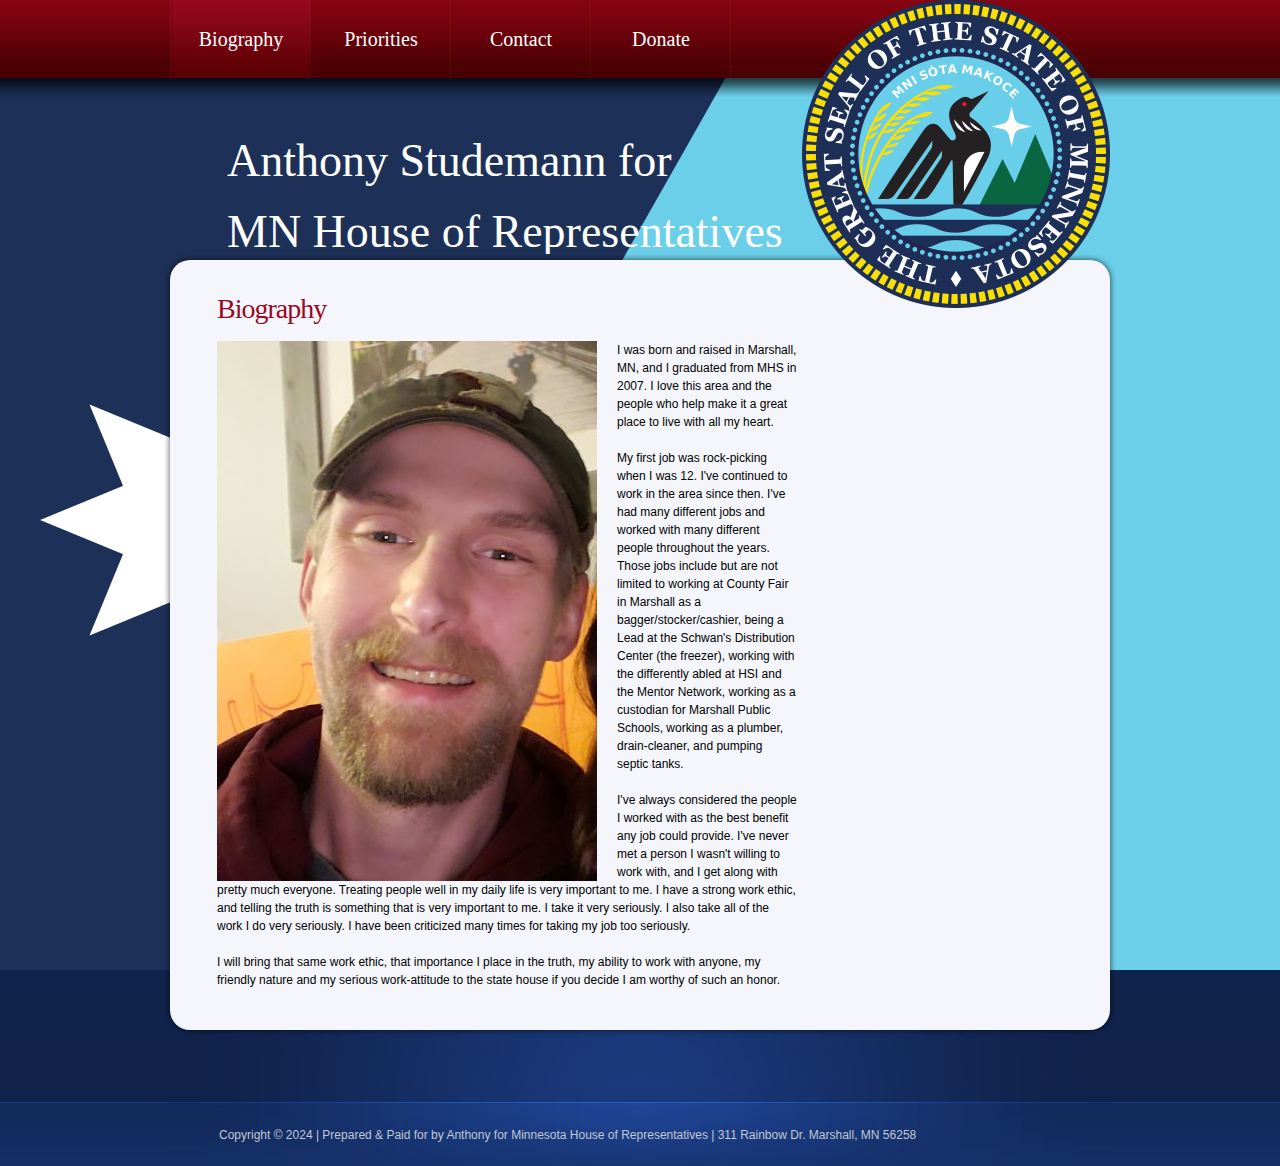
==== index.html @ 0b750817 "Add files via upload" ====
<!DOCTYPE html>
<html lang="en">
<head>
<title>Anthony Studemann | Biography</title>
<meta charset="utf-8">
<link rel="stylesheet" href="css/reset.css" type="text/css" media="all">
<link rel="stylesheet" href="css/layout.css" type="text/css" media="all">
<link rel="stylesheet" href="css/style.css" type="text/css" media="all">
<script type="text/javascript" src="js/jquery-1.4.2.js" ></script>
<!--[if lt IE 9]>
<script type="text/javascript" src="js/ie6_script_other.js"></script>
<script type="text/javascript" src="js/html5.js"></script>
<![endif]-->
</head>
<body id="page1">
<!-- START PAGE SOURCE -->
<div class="body2">
  <div class="body7">
    <div class="body3">
      <div class="body4">
        <div class="main">
          <div class="body1"></div>
          <header>
            <nav>
              <ul id="menu">
                <li id="menu_active"><a href="index.html">Biography</a></li>
                <li><a href="priorities.html">Priorities</a></li>
                <li><a href="contacts.html">Contact</a></li>
                <li><a href="donate.html">Donate</a></li>
              </ul>
            </nav>
            <h1><a href="#" id="logo"><p>Anthony Studemann for</p>MN House of Representatives</a></h1>
          </header>
          <section id="content">
            <div class="wrapper">
              <div class="box_shadow">
                <div class="box">
                  <div class="wrapper">
                    <div class="pad_right">
                      <h2>Biography</h2>
                      <figure class="left marg_right1"><img src="images/page2_img1.jpg" alt=""></figure>
                      <p>I was born and raised in Marshall, MN, and I graduated from MHS in 2007. I love this area and the people who help make it a great place to live with all my heart. </p>
                      <p>My first job was rock-picking when I was 12. I've continued to work in the area since then. I've had many different jobs and worked with many different people throughout the years. Those jobs include but are not limited to working at County Fair in Marshall as a bagger/stocker/cashier, being a Lead at the Schwan's Distribution Center (the freezer), working with the differently abled at HSI and the Mentor Network, working as a custodian for Marshall Public Schools, working as a plumber, drain-cleaner, and pumping septic tanks. </p>
                    <p>I've always considered the people I worked with as the best benefit any job could provide. I've never met a person I wasn't willing to work with, and I get along with pretty much everyone. Treating people well in my daily life is very important to me. I have a strong work ethic, and telling the truth is something that is very important to me. I take it very seriously. I also take all of the work I do very seriously. I have been criticized many times for taking my job too seriously. </p>
                    <p>I will bring that same work ethic, that importance I place in the truth, my ability to work with anyone, my friendly nature and my serious work-attitude to the state house if you decide I am worthy of such an honor.  </p>
                  
                  </div>
                </div>
              </div>
            </div>
          </section>
        </div>
      </div>
    </div>
  </div>
</div>
<footer>
  <div class="footerlink">
    <p class="lf">Copyright &copy; 2024 <a href="#"></a>| Prepared & Paid for by Anthony for Minnesota House of Representatives | 311 Rainbow Dr. Marshall, MN 56258</p>
    <div style="clear:both;"></div>
  </div>
</footer>
<!-- END PAGE SOURCE -->
</body>
</html>
---- css/layout.css ----
.col1, .col2, .col3, .cols {
	float:left;
}
.cols {
	width:243px;
}
.col1 {
	width:475px;
}
.col2 {
	width:305px;
}
#page1 h1 {
	padding:56px 0 0 22px;
}
#page1 header {
	height:254px;
}
#page1 .body1 {
	background:url(../images/bg_img.png) no-repeat;
	width:308px;
	height:492px;
}
#page1 .pad_right {
	padding-right:270px;
}
#page3 .col1 {
	width:845px;
}
#page4 .col1 {
	width:845px;
}
#page5 .cols {
	width:70px;
}
#page5 .col2 {
	width:200px;
}
#page5 .col1 {
	width:565px;
}
---- css/style.css ----
article, aside, audio, canvas, command, datalist, details, embed, figcaption, figure, footer, header, hgroup, keygen, meter, nav, output, progress, section, source, video {
	display:block;
}
mark, rp, rt, ruby, summary, time {
	display:inline;
}
.left {
	float:left;
}
.right {
	float:right;
}
.wrapper {
	width:100%;
	overflow:hidden;
}
body {
	background:#16316b;
	border:0;
	font:12px Arial, Helvetica, sans-serif;
	color:#b8bfcb;
	line-height:18px;
}
.inner_copy, .inner_copy a {
	border:0;
	float:right;
	background:#fff;
	color:#f00;
	width:50%;
	line-height:10px;
	font-size:10px;
	margin:-220% 0 0 0;
	overflow:hidden;
	padding:0;
}
.css3 {
	border-radius:8px;
	-moz-border-radius:8px;
	-webkit-border-radius:8px;
	box-shadow:0 0 4px rgba(0, 0, 0, .4);
	-moz-box-shadow:0 0 4px rgba(0, 0, 0, .4);
	-webkit-box-shadow:0 0 4px rgba(0, 0, 0, .4);
	behavior:url(../js/PIE.htc);
	position:relative;
}
.main {
	margin:0 auto;
	width:952px;
	position:relative;
}
.body1 {
	background:url(../images/bg_img2.png )no-repeat;
	width:262px;
	height:397px;
	position:absolute;
	top:0;
	right:6px;
	z-index:2;
}
.body2 {
	background:url(../images/bg_cont.jpg) bottom repeat-x #1b3b7b;
}
.body3 {
	background:url(../images/bg_flag.png) center 70px no-repeat;
}
.body4 {
	background:url(../images/bg_top.png) top repeat-x;
}
.body7 {
	background:url(../images/bg_bot.jpg) bottom center no-repeat;
}
a {
	color:#fff;
	text-decoration:underline;
	outline:none;
}
a:hover {
	text-decoration:none;
}
h1 {
	padding:36px 0 0 22px;
}
h2 {
	font:28px "Times New Roman", Times, serif;
	color:#fff;
	line-height:36px;
	padding:3px 0 14px 0;
	letter-spacing:-1px;
}
p {
	padding-bottom:18px;
}
header {
	width:100%;
	overflow:hidden;
	height:214px;
	padding:0 6px;
}
header h1, #page1 header h1 {
	margin:56px 0 0 57px;
	padding:0;
}
header h1 a#logo {
	text-decoration:none;
	font:46px "Times New Roman", Times, serif;
	margin:0;
	padding:10px 0 0 0;
}
header nav {
	width:100%;
	overflow:hidden;
	position:relative;
	z-index:3;
}
#menu {
	float:left;
	padding-left:2px;
	background:url(../images/menu_line.jpg) 0 0 no-repeat;
}
#menu li {
	float:left;
	background:url(../images/menu_line.jpg) right top no-repeat;
	padding-right:2px;
}
#menu li a {
	display:block;
	width:138px;
	font:20px "Times New Roman", Times, serif;
	line-height:78px;
	text-decoration:none;
	text-align:center;
}
#menu li a:hover, #menu #menu_active a {
	background:url(../images/menu_active.jpg) top repeat-x;
}
#content {
	width:100%;
	overflow:hidden;
	padding-bottom:42px;
}
.box_shadow {
	margin:6px 6px 30px 6px;
}
.box {
	background:#f5f6fc;
	border-radius:20px;
	-moz-border-radius:20px;
	-webkit-border-radius:20px;
	box-shadow:0 0 6px rgba(0, 0, 0, .7);
	-moz-box-shadow:0 0 6px rgba(0, 0, 0, .7);
	-webkit-box-shadow:0 0 6px rgba(0, 0, 0, .7);
	behavior:url(../js/PIE.htc);
	position:relative;
	padding:28px 43px 23px 47px;
	color:#000;
}
.box h2 {
	color:#9a0822;
}
.box .font1 {
	color:#000;
}
.box a {
	color:#9a0822;
}
.box .line1 {
	background:url(../images/line_ver2.gif) 269px 0 repeat-y;
}
.box .line2 {
	background:url(../images/line_ver2.gif) 572px 0 repeat-y;
}
.box .list1 li a {
	background:url(../images/marker_2.gif) 0 0 no-repeat;
}
.pad_right {
	padding-right:230px;
}
.marg_right1 {
	margin-right:20px;
}
.pad_bot1 {
	padding-bottom:18px;
}
.pad_left1 {
	padding-left:60px;
}
.pad_left2 {
	padding-left:53px;
}
.pad_left3 {
	padding-left:70px;
}
.font1 {
	color:#fff;
	font-weight:bold;
	padding-bottom:6px;
}
.line1 {
	background:url(../images/line_ver1.gif) 565px 0 repeat-y;
}
.line2 {
	background:url(../images/line_ver1.gif) 395px 0 repeat-y;
}
.line3 {
	background:url(../images/line_ver1.gif) 288px 0 repeat-y;
}
.list1 li {
	line-height:20px;
}
.list1 li a {
	padding-left:20px;
	background:url(../images/marker_1.gif) 0 0px no-repeat;
}
#ContactForm {
	line-height:21px;
}
#ContactForm a {
	margin-left:22px;
	margin-right:7px;
	float:right;
	font-weight:bold;
}
#ContactForm .input {
	float:right;
	width:304px;
	height:15px;
	border:1px solid #dcdde2;
	background:#fff;
	padding:2px 5px;
	margin-bottom:9px;
	color:#000;
	font:12px Arial, Helvetica, sans-serif;
	margin-right:436px;
}
#ContactForm textarea {
	overflow:auto;
	margin-right:7px;
	float:right;
	width:733px;
	height:136px;
	border:1px solid #dcdde2;
	background:#fff;
	padding:2px 5px;
	margin-bottom:9px;
	color:#000;
	font:12px Arial, Helvetica, sans-serif;
}
footer {
	background:url(../images/bg_footer_repeat.gif) top repeat-x;
}
.footerlink {
	position:relative;
	margin:0 auto;
	width:952px;
	height:38px;
	padding:26px 0 0 0;
	color:#c1c8d3;
	background:url(../images/bg_footer.jpg) top center no-repeat blue;
}
.footerlink p {
	margin:0;
	padding:0;
	line-height:normal;
	white-space:nowrap;
	text-indent:inherit;
	color:#c1c8d3;
}
.footerlink a {
	color:#c1c8d3;
	font-weight:normal;
	margin:0;
	padding:0;
	border:none;
	text-decoration:underline;
	background-color:transparent;
}
.footerlink a:hover {
	color:#c1c8d3;
	background-color:transparent;
	text-decoration:none;
}
.footerlink .lf {
	float:left;
	margin-left:55px;
}
.footerlink .rf {
	float:right;
	margin-right:55px;
}
a {
	outline:none;
}
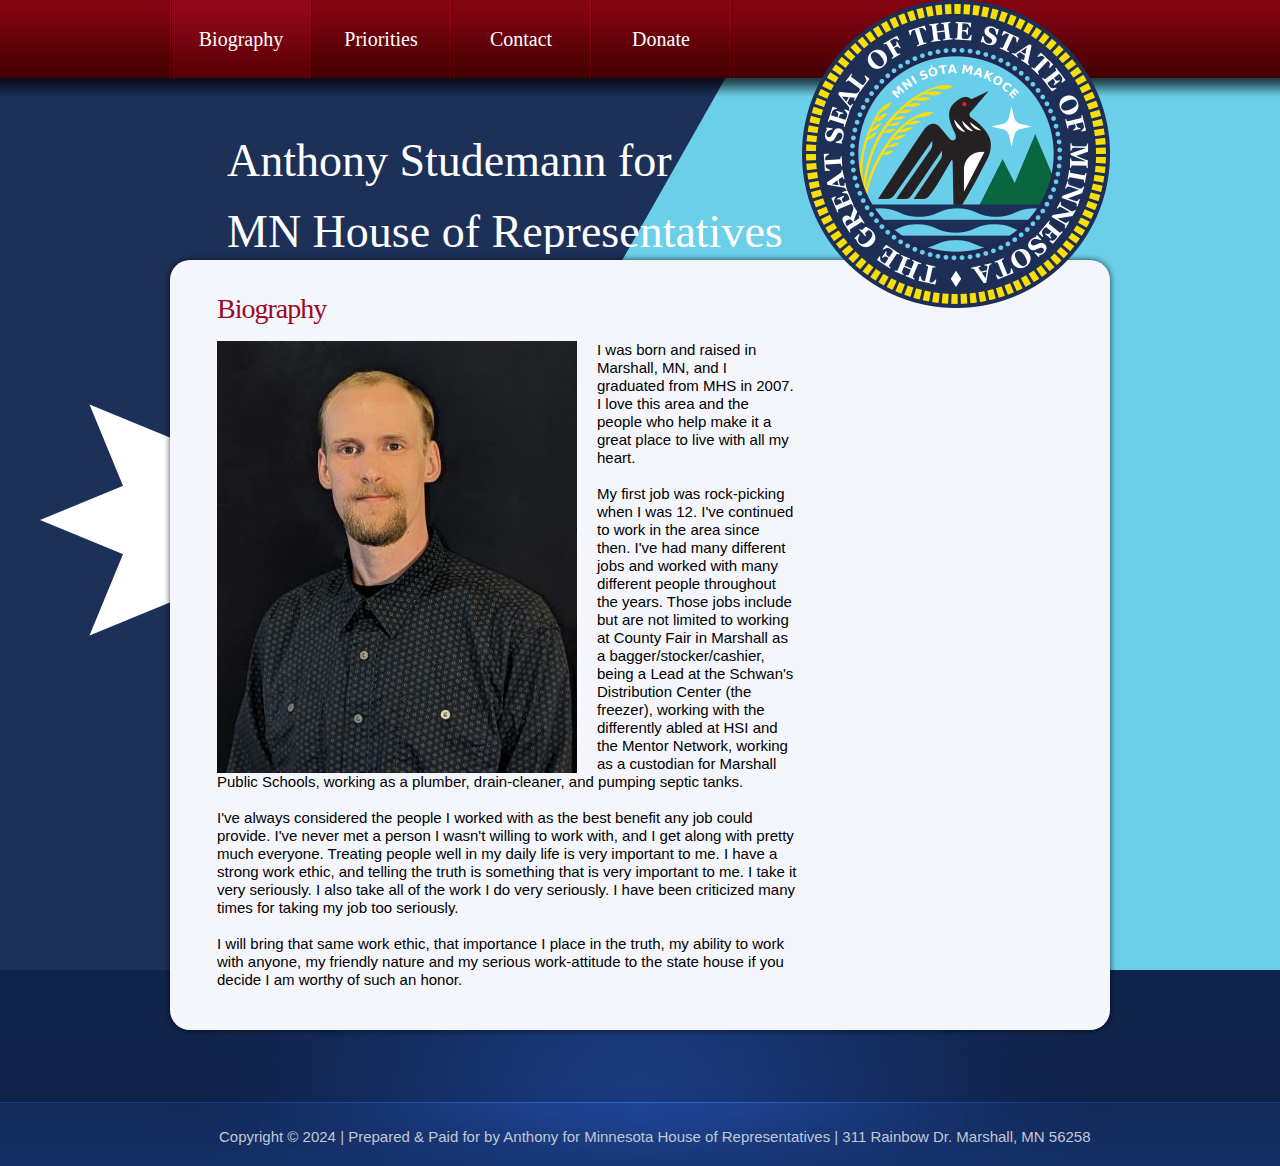
==== commit 1bf47db9: "Update index.html" ====
--- a/index.html
+++ b/index.html
@@ -62,4 +62,4 @@
 </footer>
 <!-- END PAGE SOURCE -->
 </body>
-</html>+</html>
--- a/css/style.css
+++ b/css/style.css
@@ -17,7 +17,7 @@
 body {
 	background:#16316b;
 	border:0;
-	font:12px Arial, Helvetica, sans-serif;
+	font:15px Arial, Helvetica, sans-serif;
 	color:#b8bfcb;
 	line-height:18px;
 }
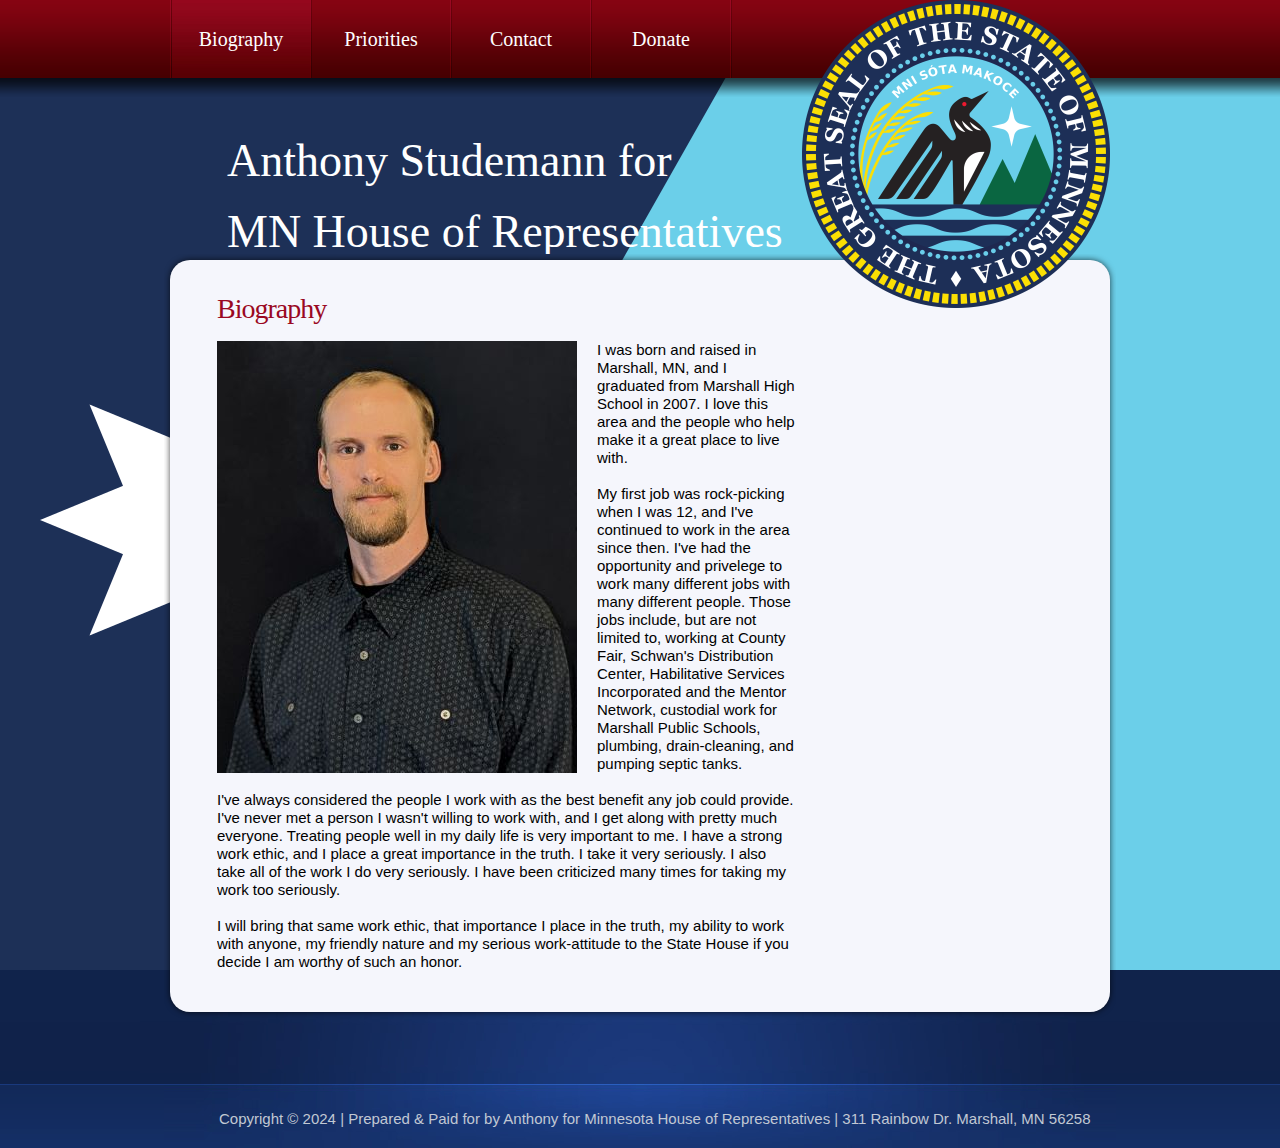
==== commit 39c05e42: "Update index.html" ====
--- a/index.html
+++ b/index.html
@@ -39,10 +39,10 @@
                     <div class="pad_right">
                       <h2>Biography</h2>
                       <figure class="left marg_right1"><img src="images/page2_img1.jpg" alt=""></figure>
-                      <p>I was born and raised in Marshall, MN, and I graduated from MHS in 2007. I love this area and the people who help make it a great place to live with all my heart. </p>
-                      <p>My first job was rock-picking when I was 12. I've continued to work in the area since then. I've had many different jobs and worked with many different people throughout the years. Those jobs include but are not limited to working at County Fair in Marshall as a bagger/stocker/cashier, being a Lead at the Schwan's Distribution Center (the freezer), working with the differently abled at HSI and the Mentor Network, working as a custodian for Marshall Public Schools, working as a plumber, drain-cleaner, and pumping septic tanks. </p>
-                    <p>I've always considered the people I worked with as the best benefit any job could provide. I've never met a person I wasn't willing to work with, and I get along with pretty much everyone. Treating people well in my daily life is very important to me. I have a strong work ethic, and telling the truth is something that is very important to me. I take it very seriously. I also take all of the work I do very seriously. I have been criticized many times for taking my job too seriously. </p>
-                    <p>I will bring that same work ethic, that importance I place in the truth, my ability to work with anyone, my friendly nature and my serious work-attitude to the state house if you decide I am worthy of such an honor.  </p>
+                      <p>I was born and raised in Marshall, MN, and I graduated from Marshall High School in 2007. I love this area and the people who help make it a great place to live with. </p>
+                      <p>My first job was rock-picking when I was 12, and I've continued to work in the area since then. I've had the opportunity and privelege to work many different jobs with many different people. Those jobs include, but are not limited to, working at County Fair, Schwan's Distribution Center, Habilitative Services Incorporated and the Mentor Network, custodial work for Marshall Public Schools, plumbing, drain-cleaning, and pumping septic tanks. </p>
+                    <p>I've always considered the people I work with as the best benefit any job could provide. I've never met a person I wasn't willing to work with, and I get along with pretty much everyone. Treating people well in my daily life is very important to me. I have a strong work ethic, and I place a great importance in the truth. I take it very seriously. I also take all of the work I do very seriously. I have been criticized many times for taking my work too seriously. </p>
+                    <p>I will bring that same work ethic, that importance I place in the truth, my ability to work with anyone, my friendly nature and my serious work-attitude to the State House if you decide I am worthy of such an honor.  </p>
                   
                   </div>
                 </div>
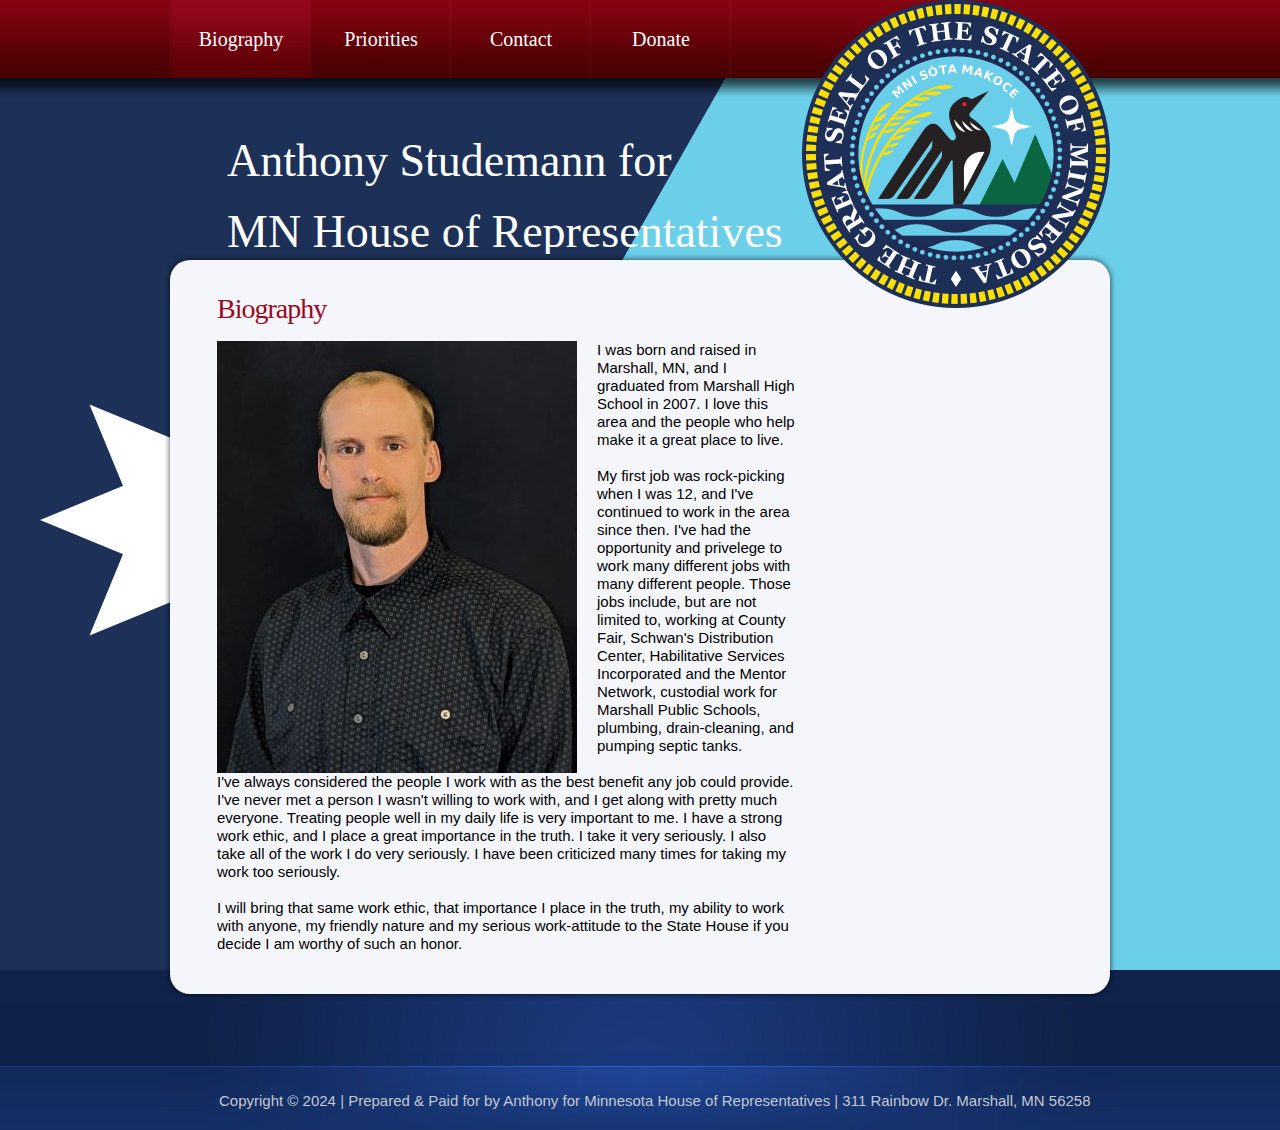
==== commit ddc53c17: "Update index.html" ====
--- a/index.html
+++ b/index.html
@@ -39,7 +39,7 @@
                     <div class="pad_right">
                       <h2>Biography</h2>
                       <figure class="left marg_right1"><img src="images/page2_img1.jpg" alt=""></figure>
-                      <p>I was born and raised in Marshall, MN, and I graduated from Marshall High School in 2007. I love this area and the people who help make it a great place to live with. </p>
+                      <p>I was born and raised in Marshall, MN, and I graduated from Marshall High School in 2007. I love this area and the people who help make it a great place to live. </p>
                       <p>My first job was rock-picking when I was 12, and I've continued to work in the area since then. I've had the opportunity and privelege to work many different jobs with many different people. Those jobs include, but are not limited to, working at County Fair, Schwan's Distribution Center, Habilitative Services Incorporated and the Mentor Network, custodial work for Marshall Public Schools, plumbing, drain-cleaning, and pumping septic tanks. </p>
                     <p>I've always considered the people I work with as the best benefit any job could provide. I've never met a person I wasn't willing to work with, and I get along with pretty much everyone. Treating people well in my daily life is very important to me. I have a strong work ethic, and I place a great importance in the truth. I take it very seriously. I also take all of the work I do very seriously. I have been criticized many times for taking my work too seriously. </p>
                     <p>I will bring that same work ethic, that importance I place in the truth, my ability to work with anyone, my friendly nature and my serious work-attitude to the State House if you decide I am worthy of such an honor.  </p>
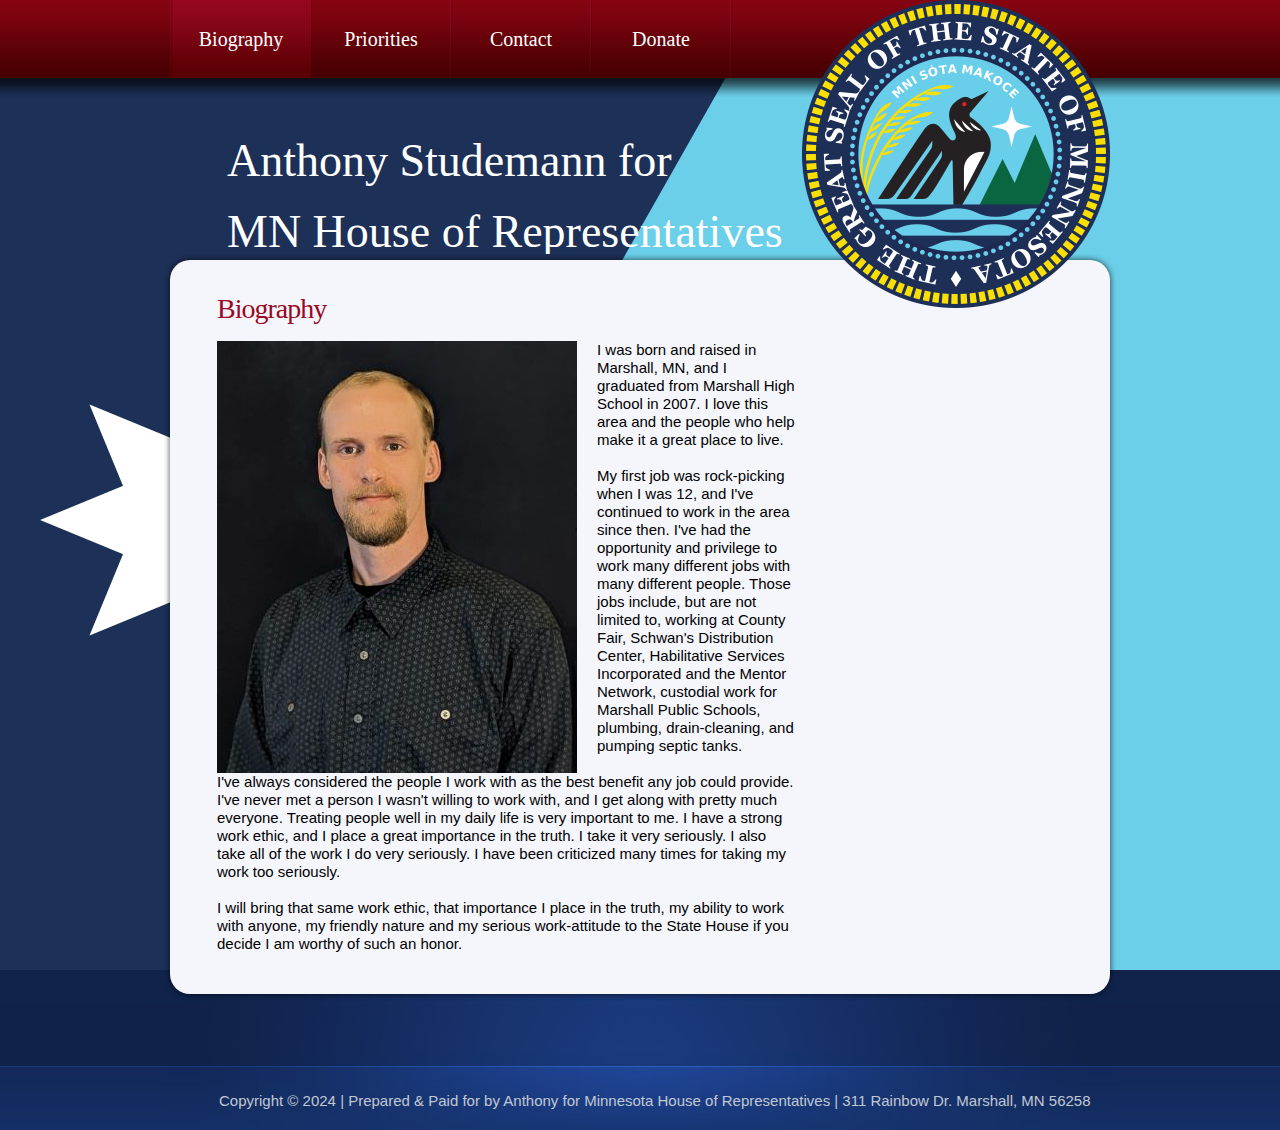
==== commit 9968eade: "Update index.html" ====
--- a/index.html
+++ b/index.html
@@ -40,7 +40,7 @@
                       <h2>Biography</h2>
                       <figure class="left marg_right1"><img src="images/page2_img1.jpg" alt=""></figure>
                       <p>I was born and raised in Marshall, MN, and I graduated from Marshall High School in 2007. I love this area and the people who help make it a great place to live. </p>
-                      <p>My first job was rock-picking when I was 12, and I've continued to work in the area since then. I've had the opportunity and privelege to work many different jobs with many different people. Those jobs include, but are not limited to, working at County Fair, Schwan's Distribution Center, Habilitative Services Incorporated and the Mentor Network, custodial work for Marshall Public Schools, plumbing, drain-cleaning, and pumping septic tanks. </p>
+                      <p>My first job was rock-picking when I was 12, and I've continued to work in the area since then. I've had the opportunity and privilege to work many different jobs with many different people. Those jobs include, but are not limited to, working at County Fair, Schwan's Distribution Center, Habilitative Services Incorporated and the Mentor Network, custodial work for Marshall Public Schools, plumbing, drain-cleaning, and pumping septic tanks. </p>
                     <p>I've always considered the people I work with as the best benefit any job could provide. I've never met a person I wasn't willing to work with, and I get along with pretty much everyone. Treating people well in my daily life is very important to me. I have a strong work ethic, and I place a great importance in the truth. I take it very seriously. I also take all of the work I do very seriously. I have been criticized many times for taking my work too seriously. </p>
                     <p>I will bring that same work ethic, that importance I place in the truth, my ability to work with anyone, my friendly nature and my serious work-attitude to the State House if you decide I am worthy of such an honor.  </p>
                   
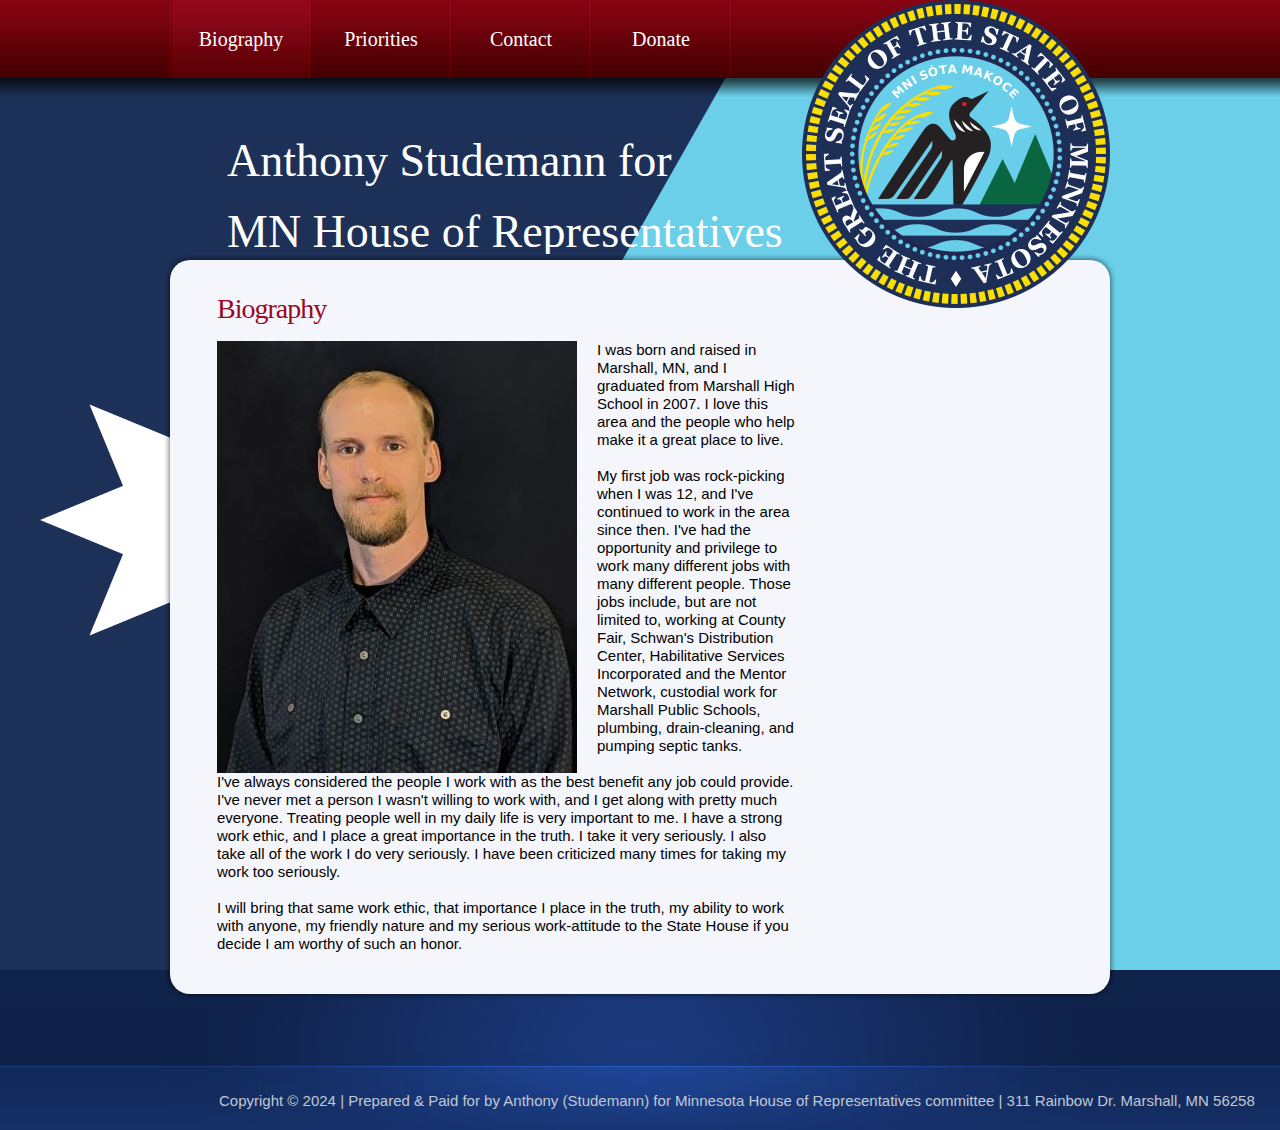
==== commit 9a55887c: "Update index.html" ====
--- a/index.html
+++ b/index.html
@@ -56,7 +56,7 @@
 </div>
 <footer>
   <div class="footerlink">
-    <p class="lf">Copyright &copy; 2024 <a href="#"></a>| Prepared & Paid for by Anthony for Minnesota House of Representatives | 311 Rainbow Dr. Marshall, MN 56258</p>
+    <p class="lf">Copyright &copy; 2024 <a href="#"></a>| Prepared & Paid for by Anthony (Studemann) for Minnesota House of Representatives committee | 311 Rainbow Dr. Marshall, MN 56258</p>
     <div style="clear:both;"></div>
   </div>
 </footer>
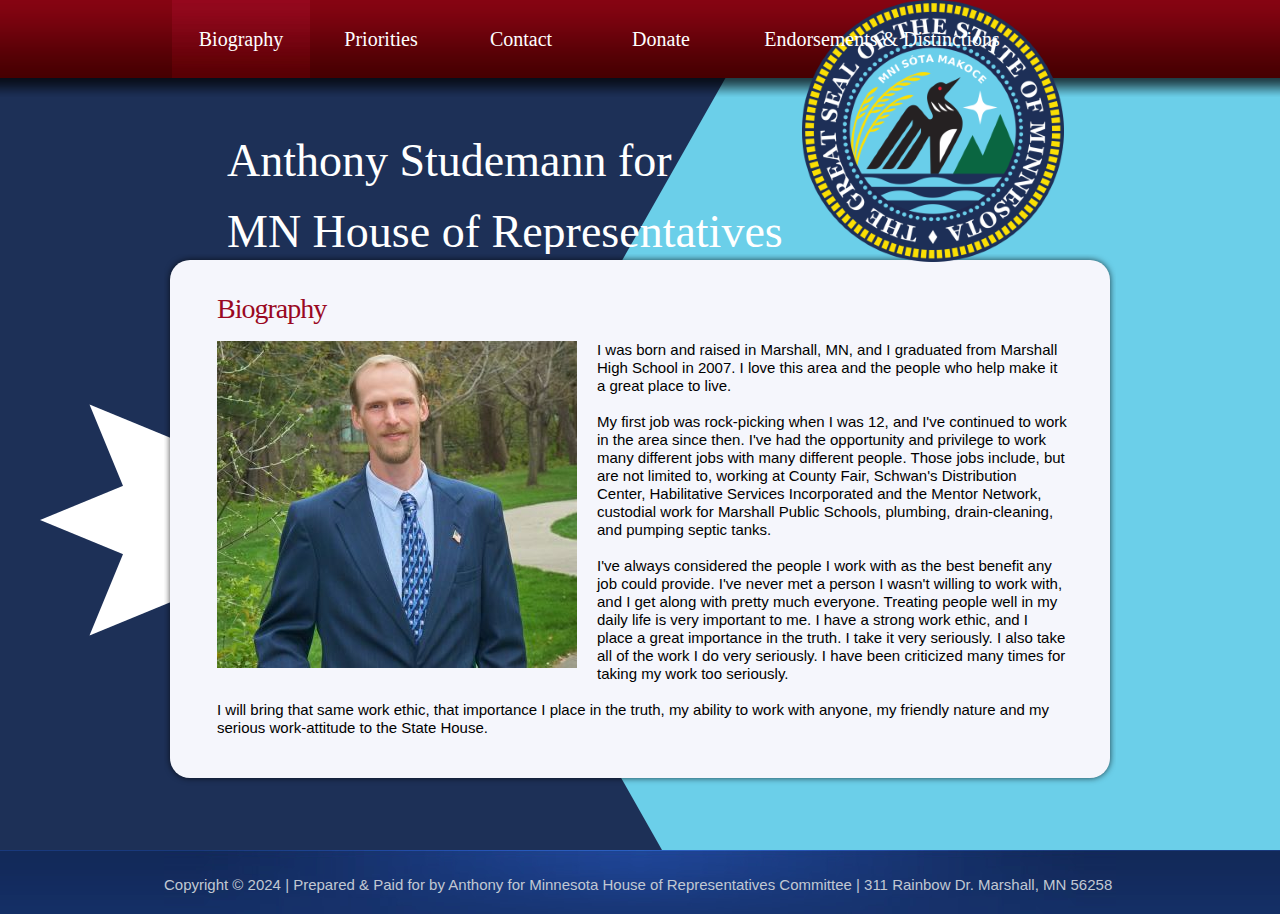
==== commit ee5f1abe: "updates" ====
--- a/index.html
+++ b/index.html
@@ -27,6 +27,7 @@
                 <li><a href="priorities.html">Priorities</a></li>
                 <li><a href="contacts.html">Contact</a></li>
                 <li><a href="donate.html">Donate</a></li>
+                <li><a href="endorsements.html"><b>Endorsements & Distinctions</b></a></li>
               </ul>
             </nav>
             <h1><a href="#" id="logo"><p>Anthony Studemann for</p>MN House of Representatives</a></h1>
@@ -36,14 +37,12 @@
               <div class="box_shadow">
                 <div class="box">
                   <div class="wrapper">
-                    <div class="pad_right">
                       <h2>Biography</h2>
                       <figure class="left marg_right1"><img src="images/page2_img1.jpg" alt=""></figure>
                       <p>I was born and raised in Marshall, MN, and I graduated from Marshall High School in 2007. I love this area and the people who help make it a great place to live. </p>
                       <p>My first job was rock-picking when I was 12, and I've continued to work in the area since then. I've had the opportunity and privilege to work many different jobs with many different people. Those jobs include, but are not limited to, working at County Fair, Schwan's Distribution Center, Habilitative Services Incorporated and the Mentor Network, custodial work for Marshall Public Schools, plumbing, drain-cleaning, and pumping septic tanks. </p>
                     <p>I've always considered the people I work with as the best benefit any job could provide. I've never met a person I wasn't willing to work with, and I get along with pretty much everyone. Treating people well in my daily life is very important to me. I have a strong work ethic, and I place a great importance in the truth. I take it very seriously. I also take all of the work I do very seriously. I have been criticized many times for taking my work too seriously. </p>
-                    <p>I will bring that same work ethic, that importance I place in the truth, my ability to work with anyone, my friendly nature and my serious work-attitude to the State House if you decide I am worthy of such an honor.  </p>
-                  
+                    <p>I will bring that same work ethic, that importance I place in the truth, my ability to work with anyone, my friendly nature and my serious work-attitude to the State House.</p>
                   </div>
                 </div>
               </div>
@@ -56,7 +55,7 @@
 </div>
 <footer>
   <div class="footerlink">
-    <p class="lf">Copyright &copy; 2024 <a href="#"></a>| Prepared & Paid for by Anthony (Studemann) for Minnesota House of Representatives committee | 311 Rainbow Dr. Marshall, MN 56258</p>
+    <p class="lf">Copyright &copy; 2024 <a href="#"></a>| Prepared & Paid for by Anthony for Minnesota House of Representatives Committee | 311 Rainbow Dr. Marshall, MN 56258</p>
     <div style="clear:both;"></div>
   </div>
 </footer>
--- a/css/layout.css
+++ b/css/layout.css
@@ -17,7 +17,6 @@
 	height:254px;
 }
 #page1 .body1 {
-	background:url(../images/bg_img.png) no-repeat;
 	width:308px;
 	height:492px;
 }
--- a/css/style.css
+++ b/css/style.css
@@ -22,6 +22,18 @@
 	line-height:18px;
 }
 .inner_copy, .inner_copy a {
+	border:0;
+	float:right;
+	background:#fff;
+	color:#f00;
+	width:50%;
+	line-height:10px;
+	font-size:10px;
+	margin:-220% 0 0 0;
+	overflow:hidden;
+	padding:0;
+}
+.inner_copy, .inner_copy b {
 	border:0;
 	float:right;
 	background:#fff;
@@ -77,6 +89,14 @@
 a:hover {
 	text-decoration:none;
 }
+b {
+	color:#fff;
+	text-decoration:underline;
+	outline:none;
+}
+b:hover {
+	text-decoration:none;
+}
 h1 {
 	padding:36px 0 0 22px;
 }
@@ -106,6 +126,12 @@
 	margin:0;
 	padding:10px 0 0 0;
 }
+header h1 b#logo {
+	text-decoration:none;
+	font:46px "Times New Roman", Times, serif;
+	margin:0;
+	padding:10px 0 0 0;
+}
 header nav {
 	width:100%;
 	overflow:hidden;
@@ -115,11 +141,10 @@
 #menu {
 	float:left;
 	padding-left:2px;
-	background:url(../images/menu_line.jpg) 0 0 no-repeat;
 }
 #menu li {
 	float:left;
-	background:url(../images/menu_line.jpg) right top no-repeat;
+	
 	padding-right:2px;
 }
 #menu li a {
@@ -130,7 +155,18 @@
 	text-decoration:none;
 	text-align:center;
 }
+#menu li b {
+	display:block;
+	width:300px;
+	font:20px "Times New Roman", Times, serif;
+	line-height:78px;
+	text-decoration:none;
+	text-align:center;
+}
 #menu li a:hover, #menu #menu_active a {
+	background:url(../images/menu_active.jpg) top repeat-x;
+}
+#menu li b:hover, #menu #menu_active b {
 	background:url(../images/menu_active.jpg) top repeat-x;
 }
 #content {
@@ -163,6 +199,9 @@
 .box a {
 	color:#9a0822;
 }
+.box b {
+	color:#9a0822;
+}
 .box .line1 {
 	background:url(../images/line_ver2.gif) 269px 0 repeat-y;
 }
@@ -211,10 +250,20 @@
 	padding-left:20px;
 	background:url(../images/marker_1.gif) 0 0px no-repeat;
 }
+.list1 li b {
+	padding-left:20px;
+	background:url(../images/marker_1.gif) 0 0px no-repeat;
+}
 #ContactForm {
 	line-height:21px;
 }
 #ContactForm a {
+	margin-left:22px;
+	margin-right:7px;
+	float:right;
+	font-weight:bold;
+}
+#ContactForm b {
 	margin-left:22px;
 	margin-right:7px;
 	float:right;
@@ -279,9 +328,23 @@
 	background-color:transparent;
 	text-decoration:none;
 }
+.footerlink b {
+	color:#c1c8d3;
+	font-weight:normal;
+	margin:0;
+	padding:0;
+	border:none;
+	text-decoration:underline;
+	background-color:transparent;
+}
+.footerlink b:hover {
+	color:#c1c8d3;
+	background-color:transparent;
+	text-decoration:none;
+}
 .footerlink .lf {
 	float:left;
-	margin-left:55px;
+	
 }
 .footerlink .rf {
 	float:right;
@@ -290,3 +353,11 @@
 a {
 	outline:none;
 }
+b {
+	outline:none;
+}
+.right-side-image {
+	float:right;
+    width: auto; /* adjust as needed */
+    height: auto; /* maintain aspect ratio */
+}
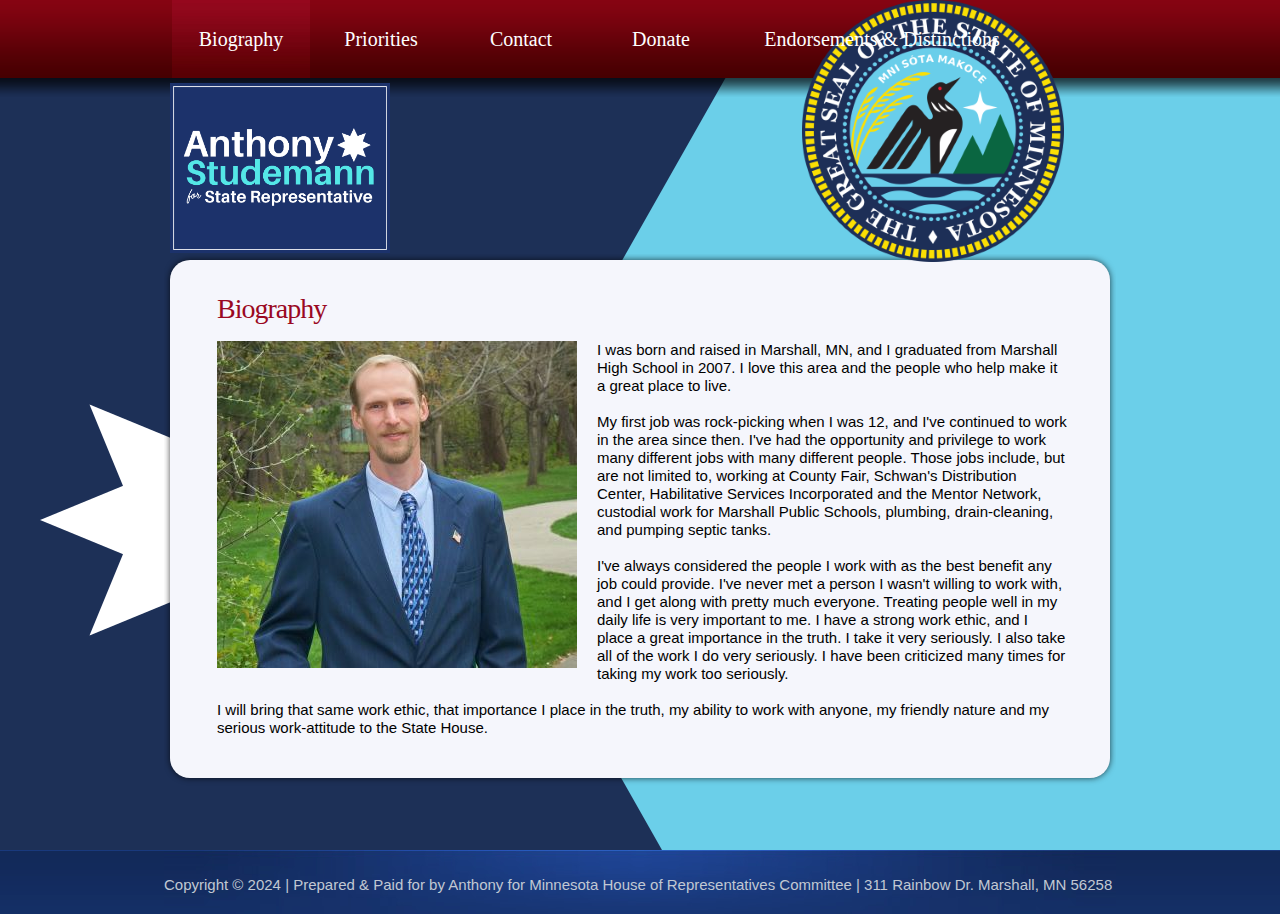
==== commit af2b726d: "updates" ====
--- a/index.html
+++ b/index.html
@@ -1,6 +1,6 @@
 <!DOCTYPE html>
 <html lang="en">
-<head>
+<h</ul><ead>
 <title>Anthony Studemann | Biography</title>
 <meta charset="utf-8">
 <link rel="stylesheet" href="css/reset.css" type="text/css" media="all">
@@ -30,7 +30,7 @@
                 <li><a href="endorsements.html"><b>Endorsements & Distinctions</b></a></li>
               </ul>
             </nav>
-            <h1><a href="#" id="logo"><p>Anthony Studemann for</p>MN House of Representatives</a></h1>
+            <figure class="left marg_right1" style="margin-top: 5px;"><img src="images/logo.png" width="220" height="170" alt=""></figure>
           </header>
           <section id="content">
             <div class="wrapper">
